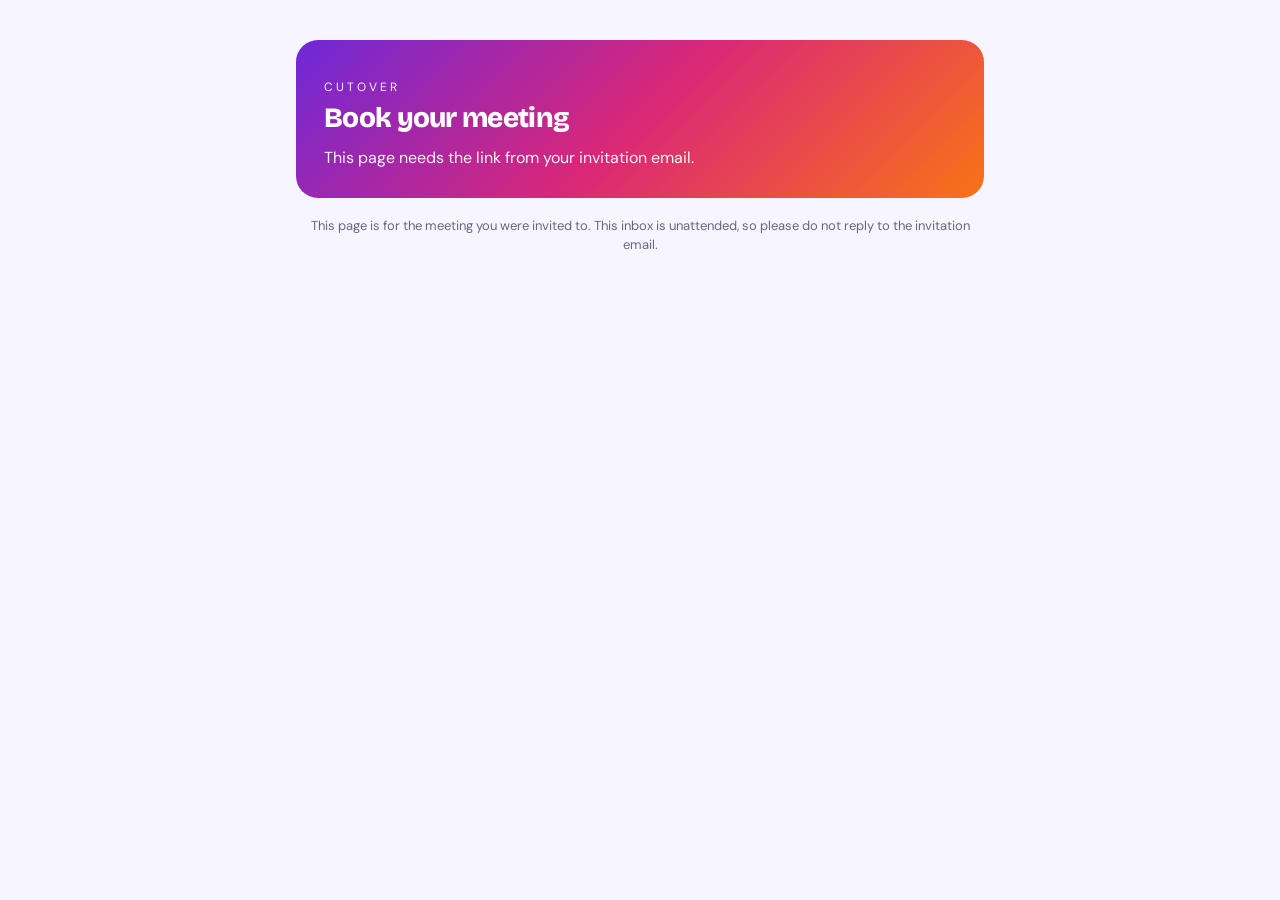
==== book/index.html @ a7c61a80 "Booking page: a prospect picks a free time from the sender's calendar The page reads the signed invi" ====
<!doctype html>
<html lang="en">
<head>
<meta charset="utf-8">
<meta name="viewport" content="width=device-width,initial-scale=1">
<meta name="robots" content="noindex,nofollow">
<title>Book your Cutover meeting</title>
<link rel="preconnect" href="https://fonts.gstatic.com" crossorigin>
<link href="https://fonts.googleapis.com/css2?family=Bricolage+Grotesque:opsz,wght@12..96,600..800&family=DM+Sans:wght@400;500;700&display=swap" rel="stylesheet">
<link rel="stylesheet" href="../styles.css">
<style>
  .book-wrap{max-width:720px;margin:0 auto;padding:40px 16px 64px}
  .book-card{background:var(--card, #fff);border:1px solid var(--line, #e7e2f3);border-radius:22px;padding:28px;box-shadow:0 30px 70px -40px rgba(29,22,64,.4)}
  .book-hero{background:linear-gradient(135deg,#6d28d9,#db2777,#f97316);color:#fff;border-radius:22px;padding:28px;margin-bottom:18px}
  .book-hero h1{margin:6px 0 0;font-size:28px;line-height:1.2}
  .book-hero p{margin:10px 0 0;opacity:.95;line-height:1.5}
  .eyebrow-b{font-size:12px;letter-spacing:3px;text-transform:uppercase;opacity:.9;margin:0}
  .day{margin-top:18px}
  .day h3{font-size:16px;margin:0 0 8px}
  .slots{display:flex;flex-wrap:wrap;gap:8px}
  .slot{border:1px solid #d9d2ee;background:#faf8ff;color:#1d1640;border-radius:999px;padding:10px 14px;font:inherit;cursor:pointer}
  .slot[aria-pressed="true"],.slot:hover{background:#1d1640;color:#fff;border-color:#1d1640}
  .fields{display:grid;grid-template-columns:1fr 1fr;gap:10px;margin-top:14px}
  .fields label{display:flex;flex-direction:column;font-size:14px;gap:4px}
  .fields .wide{grid-column:1/-1}
  .fields input{font:inherit;padding:11px 12px;border-radius:12px;border:1px solid #d9d2ee}
  .go{margin-top:16px;background:#1d1640;color:#fff;border:0;border-radius:999px;padding:14px 26px;font:inherit;font-weight:700;cursor:pointer}
  .go:disabled{opacity:.5;cursor:default}
  .note{font-size:13px;color:#6b6585;line-height:1.5}
  .err{color:#b42318;font-weight:600}
  .ok{background:#f0fdf8;border:1px solid #bbf7e4;border-radius:16px;padding:18px}
  @media (max-width:560px){.fields{grid-template-columns:1fr}}
</style>
</head>
<body>
<main class="book-wrap">
  <section class="book-hero" aria-live="polite">
    <p class="eyebrow-b">Cutover</p>
    <h1 id="heroTitle">Book your meeting</h1>
    <p id="heroText">Checking your link…</p>
  </section>

  <section class="book-card" id="bookCard" hidden>
    <div id="slotsPanel" hidden>
      <p class="note" id="zoneNote"></p>
      <div id="days"></div>
    </div>

    <form id="bookForm" hidden novalidate>
      <p class="note" id="chosenText"></p>
      <div class="fields">
        <label>First name<input name="first_name" required maxlength="80" autocomplete="given-name"></label>
        <label>Last name<input name="last_name" required maxlength="80" autocomplete="family-name"></label>
        <label class="wide">Email<input name="email" type="email" required maxlength="320" autocomplete="email"></label>
        <label>Company<input name="company" required maxlength="120" autocomplete="organization"></label>
        <label>Phone (optional)<input name="phone" type="tel" maxlength="30" autocomplete="tel"></label>
      </div>
      <button type="submit" class="go" id="goBtn">Confirm my meeting</button>
    </form>

    <p class="err" id="errMsg" role="alert" hidden></p>
    <div class="ok" id="doneBox" hidden></div>
  </section>

  <p class="note" style="text-align:center;margin-top:18px">
    This page is for the meeting you were invited to. This inbox is unattended, so please do not reply to the invitation email.
  </p>
</main>

<script>
(() => {
  const API = "https://cutover-api.ghlmaziz.workers.dev";
  const params = new URLSearchParams(location.search);
  const token = params.get("t") || "";
  const guestZone = Intl.DateTimeFormat().resolvedOptions().timeZone;
  const $ = (id) => document.getElementById(id);

  const fmtDay = (iso) => new Intl.DateTimeFormat(undefined, { timeZone: guestZone, weekday: "long", month: "long", day: "numeric" }).format(new Date(iso));
  const fmtTime = (iso) => new Intl.DateTimeFormat(undefined, { timeZone: guestZone, hour: "numeric", minute: "2-digit" }).format(new Date(iso));
  const fmtFull = (iso) => new Intl.DateTimeFormat(undefined, { timeZone: guestZone, weekday: "long", month: "long", day: "numeric", hour: "numeric", minute: "2-digit", timeZoneName: "short" }).format(new Date(iso));

  function showError(message) {
    $("errMsg").textContent = message;
    $("errMsg").hidden = false;
  }
  function clearError() {
    $("errMsg").hidden = true;
  }

  async function api(path, options = {}) {
    const res = await fetch(`${API}${path}`, { ...options, headers: { "content-type": "application/json", ...(options.headers || {}) } });
    const body = await res.json().catch(() => ({}));
    if (!res.ok) {
      const err = new Error(body.error || "Something went wrong. Please try again.");
      err.status = res.status;
      throw err;
    }
    return body;
  }

  function showDone(message) {
    $("doneBox").textContent = message;
    $("doneBox").hidden = false;
    $("slotsPanel").hidden = true;
    $("bookForm").hidden = true;
  }

  function renderSlots(slots) {
    const days = $("days");
    days.replaceChildren();
    if (!slots.length) {
      days.append(Object.assign(document.createElement("p"), { className: "note", textContent: "No times are free in the next two weeks. Please reply to the invitation email to arrange a time." }));
      return;
    }
    const byDay = new Map();
    for (const s of slots) {
      const key = fmtDay(s.start);
      if (!byDay.has(key)) byDay.set(key, []);
      byDay.get(key).push(s);
    }
    for (const [day, list] of byDay) {
      const wrap = document.createElement("div");
      wrap.className = "day";
      const h = document.createElement("h3");
      h.textContent = day;
      const row = document.createElement("div");
      row.className = "slots";
      for (const s of list) {
        const b = document.createElement("button");
        b.type = "button";
        b.className = "slot";
        b.textContent = fmtTime(s.start);
        b.setAttribute("aria-pressed", "false");
        b.addEventListener("click", () => choose(s, b));
        row.append(b);
      }
      wrap.append(h, row);
      days.append(wrap);
    }
  }

  let chosen = null;
  function choose(slot, button) {
    chosen = slot;
    document.querySelectorAll(".slot").forEach((b) => b.setAttribute("aria-pressed", String(b === button)));
    $("chosenText").textContent = `Your meeting: ${fmtFull(slot.start)}`;
    $("bookForm").hidden = false;
    $("bookForm").scrollIntoView({ behavior: "smooth", block: "nearest" });
    clearError();
  }

  async function start() {
    if (!token) {
      $("heroText").textContent = "This page needs the link from your invitation email.";
      $("bookCard").hidden = true;
      return;
    }
    $("bookCard").hidden = false;
    let info;
    try {
      info = await api(`/api/book/${encodeURIComponent(token)}`);
    } catch (err) {
      $("heroText").textContent = err.message;
      $("bookCard").hidden = true;
      return;
    }
    $("heroTitle").textContent = `Hi ${info.first_name}, book your meeting`;
    $("heroText").textContent = "Pick a 30-minute time that suits you, then confirm your details.";
    for (const name of ["first_name", "last_name", "email", "company", "phone"]) {
      const input = document.querySelector(`[name="${name}"]`);
      if (input && info[name]) input.value = info[name];
    }

    if (info.status !== "invited") {
      $("heroText").textContent = "This meeting is already booked. Look for the confirmation email for the time.";
      return;
    }

    $("slotsPanel").hidden = false;
    $("zoneNote").textContent = `Times are shown in your time zone (${guestZone}). Meetings are offered on weekdays, 9:00 to 17:00, in the Cutover team's time zone.`;
    try {
      const data = await api(`/api/book/${encodeURIComponent(token)}/slots`);
      renderSlots(data.slots);
    } catch (err) {
      showError(err.message);
    }
  }

  $("bookForm").addEventListener("submit", async (e) => {
    e.preventDefault();
    if (!chosen) return showError("Pick a time first.");
    const form = e.target;
    if (!form.reportValidity()) return;
    const payload = Object.fromEntries(new FormData(form).entries());
    payload.start = chosen.start;
    $("goBtn").disabled = true;
    clearError();
    try {
      await api(`/api/book/${encodeURIComponent(token)}`, { method: "POST", body: JSON.stringify(payload) });
      showDone(`Your meeting is booked for ${fmtFull(chosen.start)}. A confirmation has been sent to ${payload.email}. This inbox is unattended, so please do not reply to it.`);
    } catch (err) {
      showError(err.message);
      if (err.status === 409) {
        document.querySelectorAll(".slot").forEach((b) => (b.disabled = true));
      }
    } finally {
      $("goBtn").disabled = false;
    }
  });

  start();
})();
</script>
</body>
</html>
---- styles.css ----
/* Cutover marketing site. Palette and type match the Cutover migration demo. */
:root{
  --bg:#f7f6ff; --fg:#1d1640; --muted:#66607f; --card:#ffffff; --line:#e4e0f6;
  --accent:#6d28d9; --accent2:#ec4899; --accent3:#0891b2; --ok:#059669; --warn:#d97706;
  --soft:#efeafd; --grad:linear-gradient(120deg,#6d28d9,#ec4899 55%,#f59e0b);
  --display:"Bricolage Grotesque",system-ui,sans-serif;
  --body:"DM Sans",system-ui,sans-serif;
  --mono:"JetBrains Mono",ui-monospace,monospace;
  color-scheme:light;
}
@media (prefers-color-scheme:dark){
  :root:not([data-theme="light"]){
    --bg:#120e26; --fg:#f3f0ff; --muted:#a9a2c9; --card:#1c1735; --line:#2f2857;
    --accent:#a78bfa; --accent2:#f472b6; --accent3:#22d3ee; --ok:#34d399; --warn:#fbbf24;
    --soft:#2a2150; color-scheme:dark;
  }
}
*{box-sizing:border-box}
html{scroll-behavior:smooth}
body{margin:0;background:var(--bg);color:var(--fg);font:400 16px/1.6 var(--body)}
img,svg{max-width:100%}
a{color:var(--accent)}
h1,h2,h3{font-family:var(--display);line-height:1.12;text-wrap:balance;margin:0;letter-spacing:-.01em}
h1{font-size:clamp(36px,6vw,64px);font-weight:800;letter-spacing:-.025em}
h2{font-size:clamp(26px,4vw,40px);font-weight:700}
h3{font-size:20px;font-weight:700}
p{margin:0}
.wrap{max-width:1120px;margin-inline:auto;padding-inline:20px}
section{padding-block:72px}
.tight{padding-block:40px}
.muted{color:var(--muted)}
.eyebrow{font-size:12px;font-weight:700;letter-spacing:.12em;text-transform:uppercase;color:var(--accent)}
.grad{background:var(--grad);-webkit-background-clip:text;background-clip:text;color:transparent}
.lead{font-size:19px;color:var(--muted);max-width:60ch}
.mono{font-family:var(--mono);font-size:13px}

/* Buttons */
.btn{display:inline-flex;align-items:center;gap:8px;font:700 15px var(--body);border:0;border-radius:999px;padding:13px 24px;background:var(--grad);color:#fff;cursor:pointer;text-decoration:none;box-shadow:0 8px 24px -10px #6d28d9aa;transition:transform .2s,box-shadow .2s}
.btn:hover{transform:translateY(-2px);box-shadow:0 14px 28px -12px #6d28d9cc}
.btn.ghost{background:transparent;color:var(--fg);border:1.5px solid var(--line);box-shadow:none}
.btn.ghost:hover{border-color:var(--accent)}
.row{display:flex;flex-wrap:wrap;gap:12px;align-items:center}
:focus-visible{outline:3px solid var(--accent3);outline-offset:3px}

/* Nav */
.nav{position:sticky;top:0;z-index:10;background:color-mix(in srgb,var(--bg) 88%,transparent);backdrop-filter:blur(10px);border-bottom:1px solid var(--line)}
.nav-in{display:flex;align-items:center;justify-content:space-between;gap:16px;padding-block:14px}
.brand{display:flex;align-items:center;gap:10px;font:800 21px var(--display);color:var(--fg);text-decoration:none}
.logo{width:34px;height:34px;border-radius:11px;background:var(--grad);display:grid;place-items:center;color:#fff;font-weight:800}
.links{display:flex;gap:22px;align-items:center;font-weight:500}
.links a{color:var(--fg);text-decoration:none;font-size:15px}
.links a:hover{color:var(--accent)}
.links a[aria-current="page"]{color:var(--accent);font-weight:700}
@media (max-width:820px){.links a:not(.btn){display:none}}
@media (max-width:820px){.links a.signin{display:inline;white-space:nowrap}}

/* Hero */
.hero{padding-block:72px 56px;display:grid;gap:40px;grid-template-columns:1.1fr .9fr;align-items:center}
@media (max-width:860px){.hero{grid-template-columns:1fr}}
.hero-art{position:relative;aspect-ratio:1/1;max-width:420px;width:100%;justify-self:center}
.blob{position:absolute;border-radius:50%;opacity:.9;animation:float 6s ease-in-out infinite}
.b1{width:58%;height:58%;left:8%;top:10%;background:var(--accent)}
.b2{width:44%;height:44%;right:4%;top:4%;background:var(--accent2);animation-delay:-2s}
.b3{width:36%;height:36%;left:30%;bottom:2%;background:var(--warn);animation-delay:-4s}
@keyframes float{50%{transform:translateY(-14px) rotate(6deg)}}
@media (prefers-reduced-motion:reduce){*{animation:none!important;transition:none!important}}

/* Cards and grids */
.grid{display:grid;gap:18px;grid-template-columns:repeat(auto-fit,minmax(min(100%,250px),1fr))}
.card{background:var(--card);border:1px solid var(--line);border-radius:20px;padding:24px}
.card a.more{font-weight:700;text-decoration:none;display:inline-block;margin-top:12px}
.ico{width:44px;height:44px;border-radius:14px;display:grid;place-items:center;color:#fff;font-weight:800;background:var(--c,var(--accent));margin-bottom:14px}
.tag{display:inline-block;font-size:12px;font-weight:700;padding:4px 11px;border-radius:99px;background:var(--soft);color:var(--fg)}

/* Steps */
.steps{counter-reset:s;display:grid;gap:18px;grid-template-columns:repeat(auto-fit,minmax(min(100%,230px),1fr))}
.step{counter-increment:s;position:relative;padding:24px;border-radius:20px;background:var(--card);border:1px solid var(--line)}
.step::before{content:counter(s);display:grid;place-items:center;width:38px;height:38px;border-radius:12px;background:var(--grad);color:#fff;font:800 17px var(--display);margin-bottom:14px}

/* Band / CTA */
.band{background:var(--card);border-block:1px solid var(--line)}
.cta{border-radius:28px;padding:48px 32px;background:var(--grad);color:#fff;text-align:center;display:grid;gap:18px;justify-items:center}
.cta h2{color:#fff}
.cta p{opacity:.92;max-width:56ch}
.cta .btn{background:#fff;color:#1d1640;box-shadow:none}
.cta .btn.ghost{background:transparent;color:#fff;border-color:#ffffff88}

/* Lists */
ul.check{list-style:none;padding:0;margin:0;display:grid;gap:10px}
ul.check li{display:flex;gap:10px;align-items:flex-start}
ul.check li::before{content:"✓";flex:none;width:22px;height:22px;border-radius:50%;background:var(--ok);color:#fff;display:grid;place-items:center;font-size:12px;font-weight:800;margin-top:2px}

/* Tables */
.tbl{width:100%;border-collapse:collapse;font-size:15px}
.tbl th,.tbl td{text-align:left;padding:12px 10px;border-bottom:1px solid var(--line);vertical-align:top}
.tbl th{font-size:12px;text-transform:uppercase;letter-spacing:.06em;color:var(--muted)}
.tbl-wrap{overflow-x:auto}

/* Industry page hero */
.ihero{padding-block:64px 40px;display:grid;gap:14px;max-width:880px}
.ihero .lead{margin-top:6px}

/* Footer */
footer{border-top:1px solid var(--line);padding-block:40px;font-size:14px;color:var(--muted)}
.foot{display:flex;justify-content:space-between;gap:24px;flex-wrap:wrap}
.foot nav{display:flex;gap:18px;flex-wrap:wrap}
.foot a{color:var(--muted);text-decoration:none}
.foot a:hover{color:var(--fg)}

/* Ask Cutover: a button and a panel that answer common questions. No network call. */
.ask-toggle{position:fixed;right:18px;bottom:18px;z-index:60;border:0;border-radius:999px;padding:11px 18px;font:700 14px var(--body);color:#fff;background:var(--grad);box-shadow:0 10px 30px rgba(109,40,217,.35);cursor:pointer}
.ask-toggle:focus-visible,.ask-close:focus-visible,.ask-chip:focus-visible,.ask-form button:focus-visible{outline:3px solid var(--accent3);outline-offset:2px}
.ask-panel{position:fixed;right:18px;bottom:74px;z-index:60;width:min(380px,calc(100vw - 36px));max-height:min(560px,calc(100vh - 110px));overflow:auto;background:var(--card);color:var(--fg);border:1px solid var(--line);border-radius:18px;padding:16px;box-shadow:0 24px 60px rgba(29,22,64,.25)}
.ask-panel[hidden]{display:none}
.ask-head{display:flex;align-items:center;justify-content:space-between;margin-bottom:10px;font:700 17px var(--display)}
.ask-close{border:0;background:transparent;color:var(--muted);font-size:24px;line-height:1;cursor:pointer;padding:0 4px}
.ask-form{display:grid;grid-template-columns:1fr auto;gap:8px}
.ask-form input{min-width:0;border:1px solid var(--line);border-radius:12px;padding:10px 12px;font:15px var(--body);color:var(--fg);background:var(--bg)}
.ask-form button{border:0;border-radius:12px;padding:10px 14px;font:700 14px var(--body);color:#fff;background:var(--accent);cursor:pointer}
.ask-answer{margin-top:12px;font-size:15px;min-height:0}
.ask-answer:empty{display:none}
.ask-answer p{margin:0 0 8px}
.ask-q{font-weight:700;color:var(--accent)}
.ask-label{margin:14px 0 6px;font-size:12px;letter-spacing:.08em;text-transform:uppercase;color:var(--muted)}
.ask-chips{display:flex;flex-wrap:wrap;gap:6px}
.ask-chip{border:1px solid var(--line);background:var(--soft);color:var(--fg);border-radius:999px;padding:6px 11px;font:500 13px var(--body);cursor:pointer;text-align:left}
.ask-chip:hover{border-color:var(--accent)}
@media (max-width:560px){.ask-panel{right:12px;left:12px;width:auto;bottom:70px}.ask-toggle{right:12px;bottom:12px}}
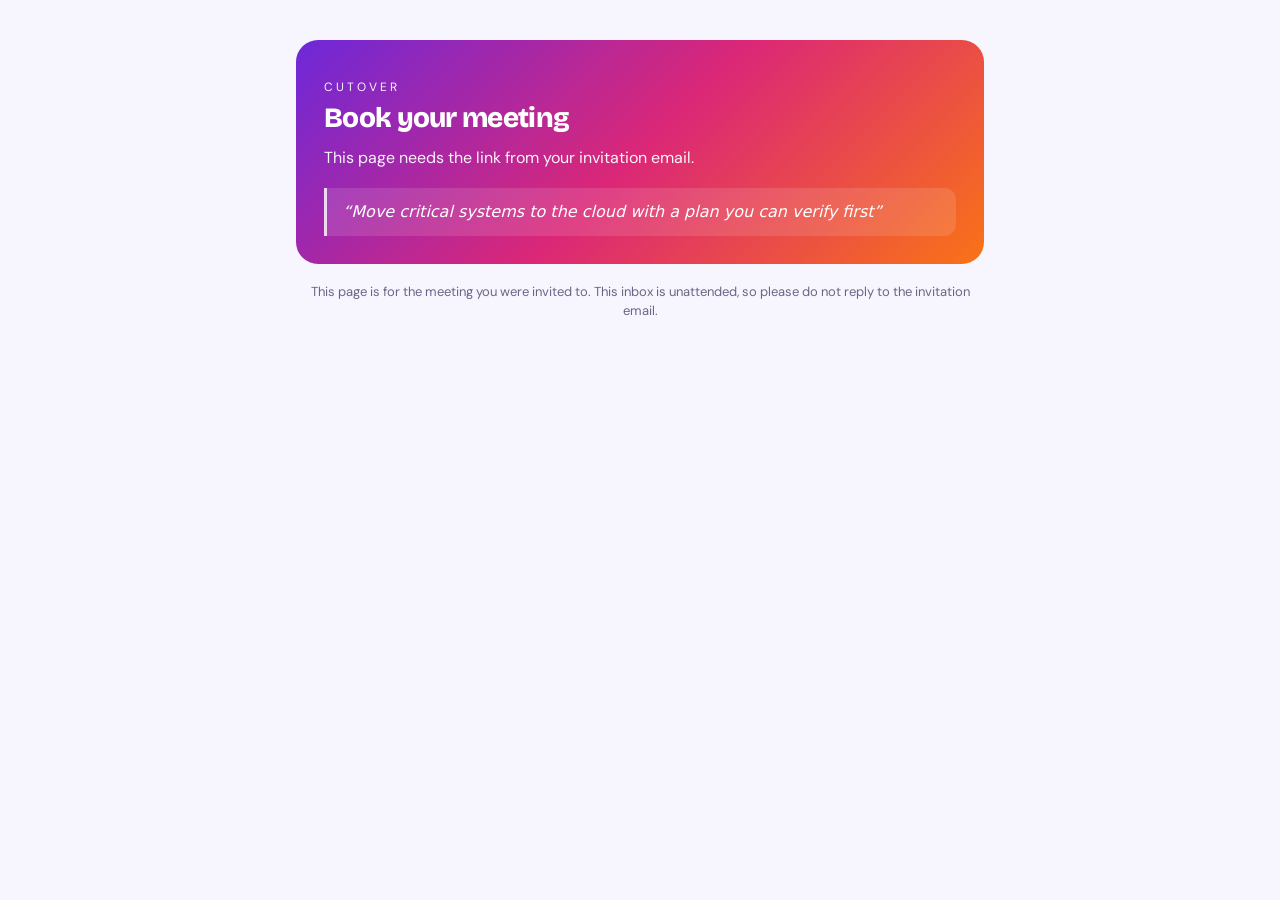
==== commit 1758ead9: "Booking page: name the sender, and show the tagline Co-Authored-By: Claude Haiku 5.5 <noreply@anthro" ====
--- a/book/index.html
+++ b/book/index.html
@@ -14,6 +14,7 @@
   .book-hero{background:linear-gradient(135deg,#6d28d9,#db2777,#f97316);color:#fff;border-radius:22px;padding:28px;margin-bottom:18px}
   .book-hero h1{margin:6px 0 0;font-size:28px;line-height:1.2}
   .book-hero p{margin:10px 0 0;opacity:.95;line-height:1.5}
+  .book-hero .tagline{margin:18px 0 0;padding:12px 16px;border-left:3px solid rgba(255,255,255,.8);background:rgba(255,255,255,.12);border-radius:0 12px 12px 0;font-size:16px;font-style:italic;line-height:1.5}
   .eyebrow-b{font-size:12px;letter-spacing:3px;text-transform:uppercase;opacity:.9;margin:0}
   .day{margin-top:18px}
   .day h3{font-size:16px;margin:0 0 8px}
@@ -28,6 +29,9 @@
   .go:disabled{opacity:.5;cursor:default}
   .note{font-size:13px;color:#6b6585;line-height:1.5}
   .err{color:#b42318;font-weight:600}
+  .actions{display:flex;flex-wrap:wrap;gap:10px;margin-top:14px;align-items:center}
+  .ghost-btn{background:transparent;color:#1d1640;border:1px solid #d9d2ee;border-radius:999px;padding:13px 22px;font:inherit;font-weight:700;cursor:pointer}
+  #confirmCancel{margin-top:16px}
   .ok{background:#f0fdf8;border:1px solid #bbf7e4;border-radius:16px;padding:18px}
   @media (max-width:560px){.fields{grid-template-columns:1fr}}
 </style>
@@ -38,12 +42,26 @@
     <p class="eyebrow-b">Cutover</p>
     <h1 id="heroTitle">Book your meeting</h1>
     <p id="heroText">Checking your link…</p>
+    <blockquote class="tagline">“Move critical systems to the cloud with a plan you can verify first”</blockquote>
   </section>
 
   <section class="book-card" id="bookCard" hidden>
     <div id="slotsPanel" hidden>
       <p class="note" id="zoneNote"></p>
       <div id="days"></div>
+    </div>
+
+    <div id="bookedPanel" hidden>
+      <p class="note" id="bookedText"></p>
+      <div class="actions">
+        <button type="button" class="go" id="changeBtn">Change my time</button>
+        <button type="button" class="ghost-btn" id="cancelBtn">Cancel my meeting</button>
+      </div>
+      <div id="confirmCancel" hidden>
+        <p class="note">Cancel this meeting? The time will be released, and you can book a new one any time.</p>
+        <button type="button" class="go" id="confirmCancelBtn">Yes, cancel my meeting</button>
+        <button type="button" class="ghost-btn" id="keepBtn">Keep my meeting</button>
+      </div>
     </div>
 
     <form id="bookForm" hidden novalidate>
@@ -98,11 +116,29 @@
     return body;
   }
 
-  function showDone(message) {
+  function showDone(message, title) {
     $("doneBox").textContent = message;
     $("doneBox").hidden = false;
     $("slotsPanel").hidden = true;
     $("bookForm").hidden = true;
+    $("bookedPanel").hidden = true;
+    if (title) $("heroTitle").textContent = title;
+    $("heroText").textContent = "";
+  }
+
+  // Shows the free times and the details form, for a new booking or a change.
+  async function showTimes(moving) {
+    $("bookedPanel").hidden = true;
+    $("slotsPanel").hidden = false;
+    $("zoneNote").textContent = `Times are shown in your time zone (${guestZone}). Meetings are offered on weekdays, 9:00 to 17:00, in the Cutover team's time zone.`;
+    $("goBtn").textContent = moving ? "Move my meeting" : "Confirm my meeting";
+    $("goBtn").dataset.moving = moving ? "1" : "";
+    try {
+      const data = await api(`/api/book/${encodeURIComponent(token)}/slots`);
+      renderSlots(data.slots);
+    } catch (err) {
+      showError(err.message);
+    }
   }
 
   function renderSlots(slots) {
@@ -140,6 +176,8 @@
   }
 
   let chosen = null;
+  let hostName = "the Cutover team";
+  let firstName = "";
   function choose(slot, button) {
     chosen = slot;
     document.querySelectorAll(".slot").forEach((b) => b.setAttribute("aria-pressed", String(b === button)));
@@ -164,6 +202,8 @@
       $("bookCard").hidden = true;
       return;
     }
+    hostName = info.host_name || "the Cutover team";
+    firstName = info.first_name;
     $("heroTitle").textContent = `Hi ${info.first_name}, book your meeting`;
     $("heroText").textContent = "Pick a 30-minute time that suits you, then confirm your details.";
     for (const name of ["first_name", "last_name", "email", "company", "phone"]) {
@@ -171,20 +211,41 @@
       if (input && info[name]) input.value = info[name];
     }
 
-    if (info.status !== "invited") {
-      $("heroText").textContent = "This meeting is already booked. Look for the confirmation email for the time.";
-      return;
-    }
-
-    $("slotsPanel").hidden = false;
-    $("zoneNote").textContent = `Times are shown in your time zone (${guestZone}). Meetings are offered on weekdays, 9:00 to 17:00, in the Cutover team's time zone.`;
-    try {
-      const data = await api(`/api/book/${encodeURIComponent(token)}/slots`);
-      renderSlots(data.slots);
+    if (info.status === "booked") {
+      $("heroTitle").textContent = `Hey ${info.first_name}, your meeting is booked.`;
+      $("heroText").textContent = `Your meeting with ${hostName} is booked. You can change the time or cancel it below.`;
+      $("bookedText").textContent = `Your meeting: ${fmtFull(info.meeting_at)}`;
+      $("bookedPanel").hidden = false;
+      return;
+    }
+    if (info.status === "cancelled") {
+      $("heroText").textContent = "Your meeting was cancelled. Pick a new time below.";
+    } else if (info.status !== "invited") {
+      $("heroText").textContent = "This meeting can no longer be changed. Please contact the Cutover team.";
+      return;
+    }
+    await showTimes(false);
+  }
+
+  $("changeBtn").addEventListener("click", () => showTimes(true));
+  $("cancelBtn").addEventListener("click", () => {
+    $("confirmCancel").hidden = false;
+  });
+  $("keepBtn").addEventListener("click", () => {
+    $("confirmCancel").hidden = true;
+  });
+  $("confirmCancelBtn").addEventListener("click", async () => {
+    $("confirmCancelBtn").disabled = true;
+    clearError();
+    try {
+      await api(`/api/book/${encodeURIComponent(token)}/cancel`, { method: "POST" });
+      showDone(`Your meeting with ${hostName} has been cancelled. You will get a confirmation email, and you can book a new time with the link in it.`, `Hey ${firstName}, your meeting has been cancelled.`);
     } catch (err) {
       showError(err.message);
-    }
-  }
+    } finally {
+      $("confirmCancelBtn").disabled = false;
+    }
+  });
 
   $("bookForm").addEventListener("submit", async (e) => {
     e.preventDefault();
@@ -196,8 +257,9 @@
     $("goBtn").disabled = true;
     clearError();
     try {
-      await api(`/api/book/${encodeURIComponent(token)}`, { method: "POST", body: JSON.stringify(payload) });
-      showDone(`Your meeting is booked for ${fmtFull(chosen.start)}. A confirmation has been sent to ${payload.email}. This inbox is unattended, so please do not reply to it.`);
+      const result = await api(`/api/book/${encodeURIComponent(token)}`, { method: "POST", body: JSON.stringify(payload) });
+      const verb = result.moved ? "has moved to" : "is booked for";
+      showDone(`Your meeting with ${hostName} ${verb} ${fmtFull(chosen.start)}. A confirmation has been sent to ${payload.email}. This inbox is unattended, so please do not reply to it.`, `Hey ${firstName || payload.first_name}, your meeting is booked.`);
     } catch (err) {
       showError(err.message);
       if (err.status === 409) {
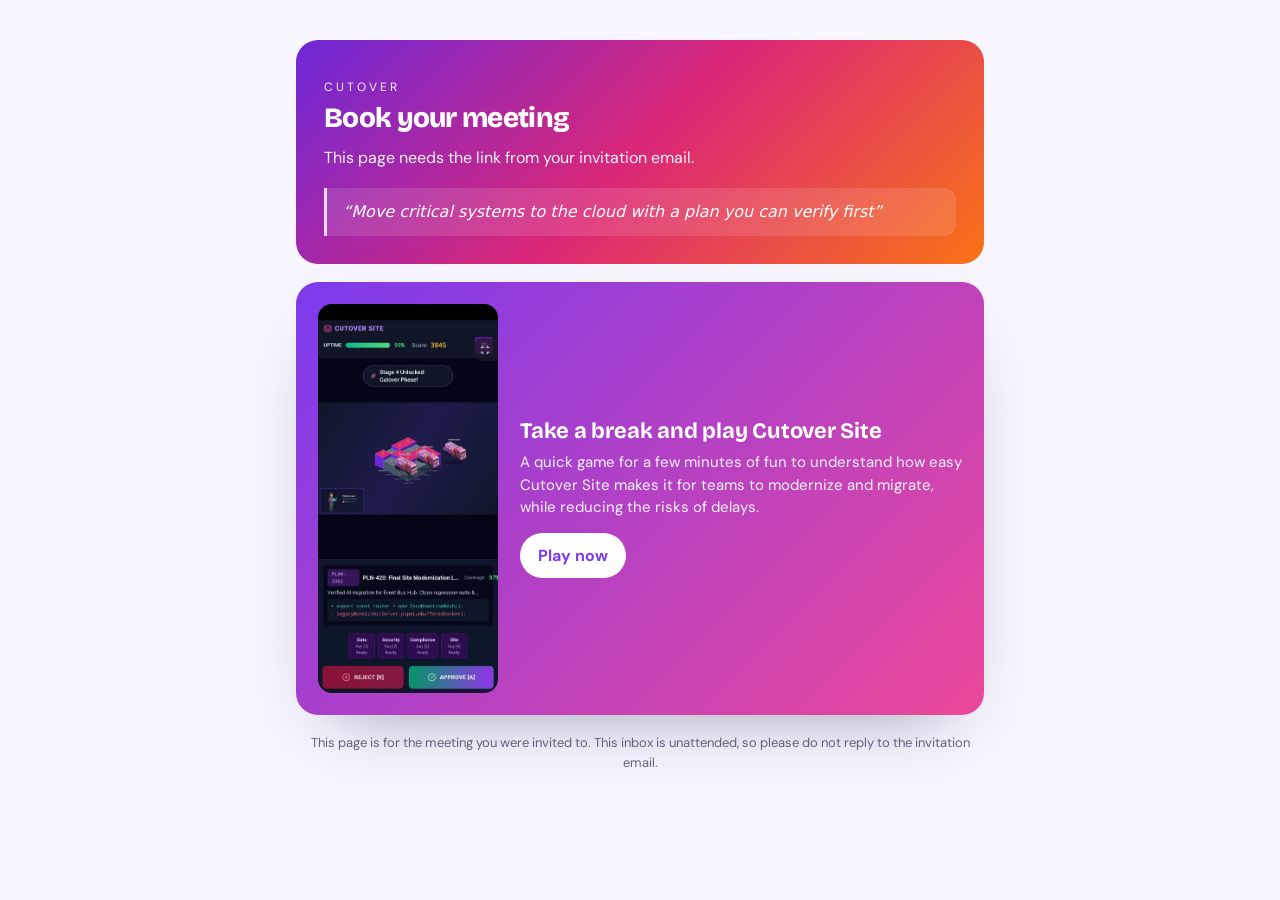
==== commit 2d6d0289: "Booking page: add the game card and make it work in dark mode The game card uses the same message as" ====
--- a/book/index.html
+++ b/book/index.html
@@ -3,6 +3,7 @@
 <head>
 <meta charset="utf-8">
 <meta name="viewport" content="width=device-width,initial-scale=1">
+<link rel="icon" type="image/svg+xml" href="../favicon.svg">
 <meta name="robots" content="noindex,nofollow">
 <title>Book your Cutover meeting</title>
 <link rel="preconnect" href="https://fonts.gstatic.com" crossorigin>
@@ -19,21 +20,29 @@
   .day{margin-top:18px}
   .day h3{font-size:16px;margin:0 0 8px}
   .slots{display:flex;flex-wrap:wrap;gap:8px}
-  .slot{border:1px solid #d9d2ee;background:#faf8ff;color:#1d1640;border-radius:999px;padding:10px 14px;font:inherit;cursor:pointer}
-  .slot[aria-pressed="true"],.slot:hover{background:#1d1640;color:#fff;border-color:#1d1640}
+  .slot{border:1px solid var(--line);background:var(--bg);color:var(--fg);border-radius:999px;padding:10px 14px;font:inherit;cursor:pointer}
+  .slot[aria-pressed="true"],.slot:hover{background:var(--fg);color:var(--card);border-color:var(--fg)}
   .fields{display:grid;grid-template-columns:1fr 1fr;gap:10px;margin-top:14px}
   .fields label{display:flex;flex-direction:column;font-size:14px;gap:4px}
   .fields .wide{grid-column:1/-1}
-  .fields input{font:inherit;padding:11px 12px;border-radius:12px;border:1px solid #d9d2ee}
-  .go{margin-top:16px;background:#1d1640;color:#fff;border:0;border-radius:999px;padding:14px 26px;font:inherit;font-weight:700;cursor:pointer}
+  .fields input{font:inherit;padding:11px 12px;border-radius:12px;border:1px solid var(--line);background:var(--bg);color:var(--fg)}
+  .go{margin-top:16px;background:var(--fg);color:var(--card);border:0;border-radius:999px;padding:14px 26px;font:inherit;font-weight:700;cursor:pointer}
   .go:disabled{opacity:.5;cursor:default}
-  .note{font-size:13px;color:#6b6585;line-height:1.5}
+  .note{font-size:13px;color:var(--muted);line-height:1.5}
   .err{color:#b42318;font-weight:600}
   .actions{display:flex;flex-wrap:wrap;gap:10px;margin-top:14px;align-items:center}
-  .ghost-btn{background:transparent;color:#1d1640;border:1px solid #d9d2ee;border-radius:999px;padding:13px 22px;font:inherit;font-weight:700;cursor:pointer}
+  .ghost-btn{background:transparent;color:var(--fg);border:1px solid var(--line);border-radius:999px;padding:13px 22px;font:inherit;font-weight:700;cursor:pointer}
   #confirmCancel{margin-top:16px}
-  .ok{background:#f0fdf8;border:1px solid #bbf7e4;border-radius:16px;padding:18px}
-  @media (max-width:560px){.fields{grid-template-columns:1fr}}
+  .ok{background:color-mix(in srgb, var(--ok) 12%, var(--card));border:1px solid color-mix(in srgb, var(--ok) 40%, transparent);border-radius:16px;padding:18px}
+  .game-card{display:grid;grid-template-columns:180px 1fr;gap:22px;align-items:center;margin-top:18px;padding:22px;border-radius:22px;background:linear-gradient(135deg,#7c3aed,#ec4899);color:#fff;box-shadow:0 30px 70px -40px rgba(29,22,64,.5)}
+  .game-card img{display:block;width:100%;height:auto;border-radius:14px}
+  .game-card h2{font-size:22px;color:#fff}
+  .game-card p{margin:8px 0 14px;font-size:15px;line-height:1.5;color:#f5f3ff}
+  .game-btn{display:inline-block;padding:10px 18px;border-radius:999px;background:#fff;color:#7c3aed;font-weight:700;text-decoration:none}
+  @media (prefers-color-scheme:dark){
+    .err{color:#fca5a5}
+  }
+  @media (max-width:560px){.fields{grid-template-columns:1fr}.game-card{grid-template-columns:1fr;text-align:center}.game-card img{max-width:200px;margin:0 auto}}
 </style>
 </head>
 <body>
@@ -78,6 +87,15 @@
 
     <p class="err" id="errMsg" role="alert" hidden></p>
     <div class="ok" id="doneBox" hidden></div>
+  </section>
+
+  <section class="game-card" aria-labelledby="gameTitle">
+    <a href="https://playground.google/g/zyq07y" target="_blank" rel="noopener"><img src="../email/cutover-site-game.jpg" alt="Cutover Site, the game: a site modernization simulation" loading="lazy" width="831" height="1800"></a>
+    <div>
+      <h2 id="gameTitle">Take a break and play Cutover Site</h2>
+      <p>A quick game for a few minutes of fun to understand how easy Cutover Site makes it for teams to modernize and migrate, while reducing the risks of delays.</p>
+      <a class="game-btn" href="https://playground.google/g/zyq07y" target="_blank" rel="noopener">Play now</a>
+    </div>
   </section>
 
   <p class="note" style="text-align:center;margin-top:18px">
@@ -204,7 +222,7 @@
     }
     hostName = info.host_name || "the Cutover team";
     firstName = info.first_name;
-    $("heroTitle").textContent = `Hi ${info.first_name}, book your meeting`;
+    $("heroTitle").textContent = `Hey ${info.first_name}, book your meeting to review Cutover AI modernization with ${hostName}.`;
     $("heroText").textContent = "Pick a 30-minute time that suits you, then confirm your details.";
     for (const name of ["first_name", "last_name", "email", "company", "phone"]) {
       const input = document.querySelector(`[name="${name}"]`);
@@ -212,8 +230,8 @@
     }
 
     if (info.status === "booked") {
-      $("heroTitle").textContent = `Hey ${info.first_name}, your meeting is booked.`;
-      $("heroText").textContent = `Your meeting with ${hostName} is booked. You can change the time or cancel it below.`;
+      $("heroTitle").textContent = `Hey ${info.first_name}, your meeting to review Cutover AI modernization with ${hostName} is booked.`;
+      $("heroText").textContent = "You can change the time or cancel it below.";
       $("bookedText").textContent = `Your meeting: ${fmtFull(info.meeting_at)}`;
       $("bookedPanel").hidden = false;
       return;
@@ -239,7 +257,7 @@
     clearError();
     try {
       await api(`/api/book/${encodeURIComponent(token)}/cancel`, { method: "POST" });
-      showDone(`Your meeting with ${hostName} has been cancelled. You will get a confirmation email, and you can book a new time with the link in it.`, `Hey ${firstName}, your meeting has been cancelled.`);
+      showDone(`You will get a confirmation email, and you can book a new time with the link in it.`, `Hey ${firstName}, your meeting to review Cutover AI modernization with ${hostName} has been cancelled.`);
     } catch (err) {
       showError(err.message);
     } finally {
@@ -258,8 +276,11 @@
     clearError();
     try {
       const result = await api(`/api/book/${encodeURIComponent(token)}`, { method: "POST", body: JSON.stringify(payload) });
-      const verb = result.moved ? "has moved to" : "is booked for";
-      showDone(`Your meeting with ${hostName} ${verb} ${fmtFull(chosen.start)}. A confirmation has been sent to ${payload.email}. This inbox is unattended, so please do not reply to it.`, `Hey ${firstName || payload.first_name}, your meeting is booked.`);
+      const who = firstName || payload.first_name;
+      const title = result.moved
+        ? `Hey ${who}, your meeting to review Cutover AI modernization with ${hostName} has moved.`
+        : `Hey ${who}, your meeting to review Cutover AI modernization with ${hostName} is booked.`;
+      showDone(`${fmtFull(chosen.start)}. A confirmation has been sent to ${payload.email}. This inbox is unattended, so please do not reply to it.`, title);
     } catch (err) {
       showError(err.message);
       if (err.status === 409) {
